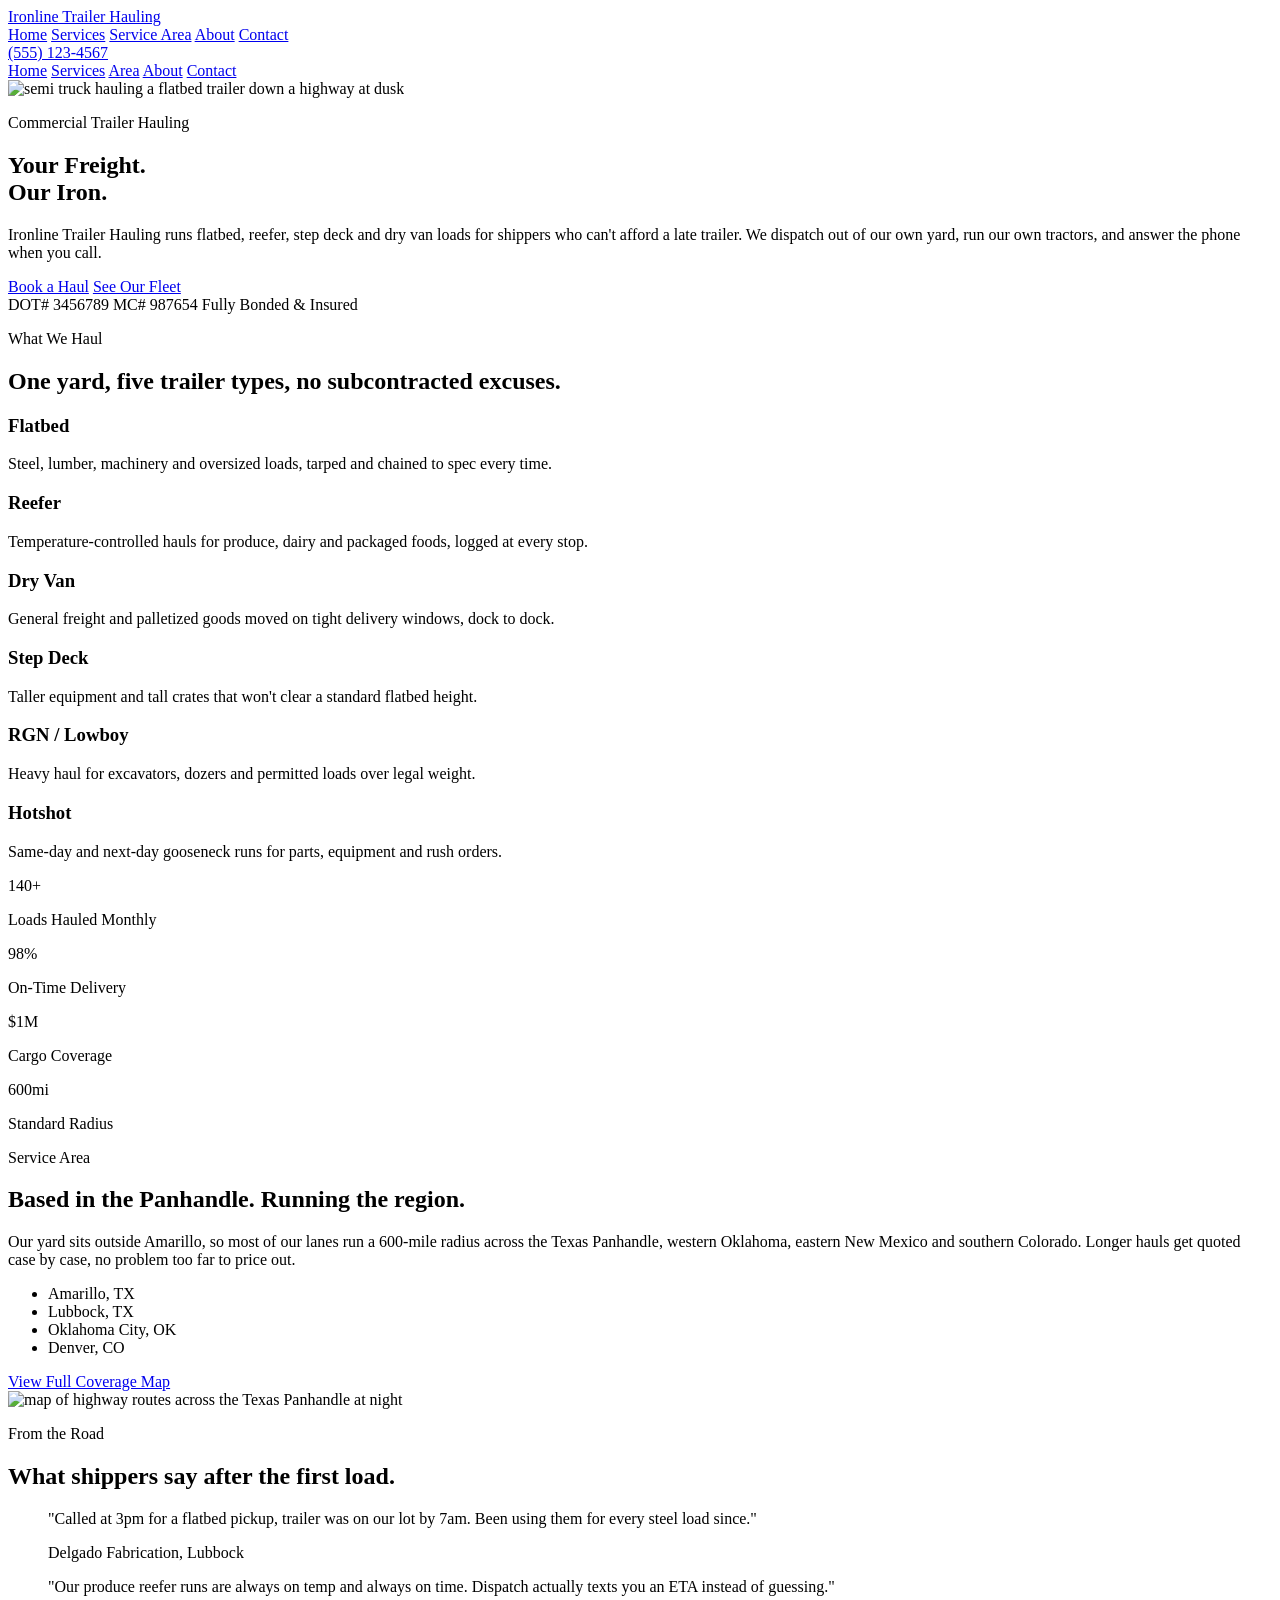
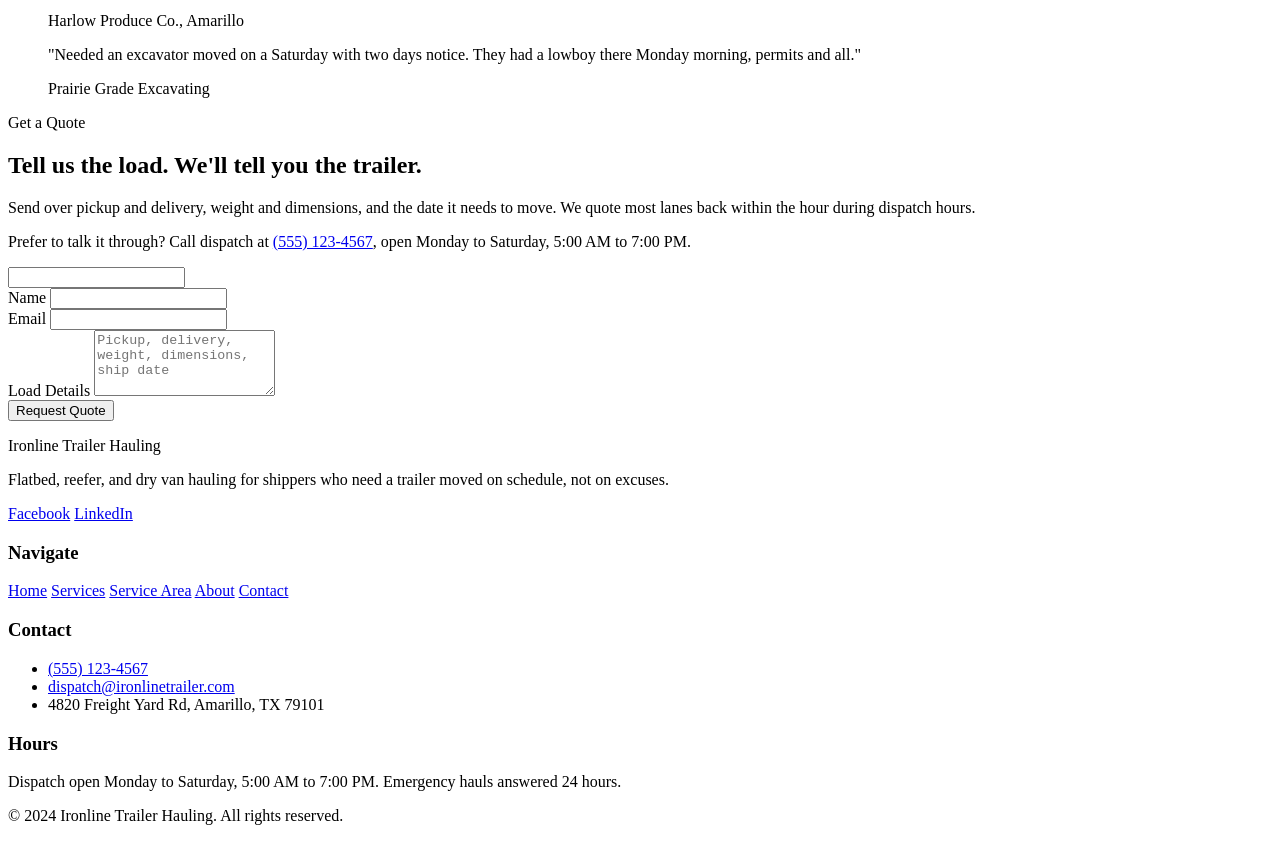
==== index.html @ a18b69f9 "Initial site generated by Tibly" ====
<!DOCTYPE html>
<html lang="en">
<head>
<meta charset="utf-8">
<meta name="viewport" content="width=device-width, initial-scale=1">
<title>Ironline Trailer Hauling | Flatbed, Reefer & Dry Van Trailer Hauling</title>
<meta name="description" content="Ironline Trailer Hauling moves flatbed, reefer, step deck and dry van freight across the region. DOT-compliant, fully insured, dispatch open six days a week.">
<link rel="canonical" href="https://ironline-hauling-2fc3.sites.tibly.ai/">
<meta property="og:type" content="website">
<meta property="og:url" content="https://ironline-hauling-2fc3.sites.tibly.ai/">
<meta property="og:site_name" content="Ironline Trailer Hauling">
<meta property="og:title" content="Ironline Trailer Hauling | Flatbed, Reefer & Dry Van Trailer Hauling">
<meta property="og:description" content="Ironline Trailer Hauling moves flatbed, reefer, step deck and dry van freight across the region. DOT-compliant, fully insured, dispatch open six days a week.">
<meta name="twitter:card" content="summary_large_image">
<link rel="icon" href="/favicon.svg" type="image/svg+xml">
<link rel="preconnect" href="https://fonts.googleapis.com">
<link rel="preconnect" href="https://fonts.gstatic.com" crossorigin>
<link href="https://fonts.googleapis.com/css2?family=Rajdhani:wght@500;600;700&family=Inter:wght@400;500;600&display=swap" rel="stylesheet">
<link rel="stylesheet" href="/styles.css">
</head>
<body>
<!-- block:header -->
<header class="sticky top-0 z-50 border-b border-accent-800 bg-surface/95 backdrop-blur">
  <div class="mx-auto flex max-w-7xl items-center justify-between gap-4 px-6 py-4">
    <a href="/" class="font-display text-2xl font-bold uppercase tracking-wide text-ink">
      <span data-tibly-field="business-name">Ironline Trailer Hauling</span>
    </a>

    <nav class="hidden items-center gap-8 font-body text-sm font-medium uppercase tracking-wide text-ink/80 md:flex">
      <a href="/" class="transition hover:text-brand-400">Home</a>
      <a href="/services" class="transition hover:text-brand-400">Services</a>
      <a href="/coverage" class="transition hover:text-brand-400">Service Area</a>
      <a href="/about" class="transition hover:text-brand-400">About</a>
      <a href="/contact" class="transition hover:text-brand-400">Contact</a>
    </nav>

    <a href="tel:+15551234567" data-tibly-field="phone" class="hidden rounded-md bg-brand-500 px-5 py-2.5 font-display text-base font-semibold uppercase tracking-wide text-surface transition hover:bg-brand-400 sm:inline-block">
      (555) 123-4567
    </a>
  </div>

  <nav class="flex items-center justify-between gap-4 overflow-x-auto border-t border-accent-800 px-6 py-2 font-body text-xs font-medium uppercase tracking-wide text-ink/70 md:hidden">
    <a href="/" class="transition hover:text-brand-400">Home</a>
    <a href="/services" class="transition hover:text-brand-400">Services</a>
    <a href="/coverage" class="transition hover:text-brand-400">Area</a>
    <a href="/about" class="transition hover:text-brand-400">About</a>
    <a href="/contact" class="transition hover:text-brand-400">Contact</a>
  </nav>
</header>
<!-- /block:header -->
<!-- block:value-hero-cta -->
<section class="relative overflow-hidden bg-surface" data-block="value-hero-cta">
  <img src="https://images.unsplash.com/photo-1601584115197-04ecc0da31d7?w=1600&q=80" alt="semi truck hauling a flatbed trailer down a highway at dusk" class="absolute inset-0 h-full w-full object-cover opacity-70">
  <div class="absolute inset-0 bg-gradient-to-t from-surface via-surface/60 to-surface/20"></div>
  <div class="absolute inset-x-0 top-0 h-px bg-brand-500/40"></div>

  <div class="relative z-10 mx-auto max-w-7xl px-6 pt-28 pb-10 md:pt-36 md:pb-14">
    <p class="font-display text-sm font-semibold uppercase tracking-[0.3em] text-brand-400">Commercial Trailer Hauling</p>
    <h1 class="mt-4 max-w-4xl font-display text-6xl font-bold uppercase leading-[0.95] tracking-tight text-ink md:text-8xl">
      Your Freight.<br><span class="text-brand-500">Our Iron.</span>
    </h1>
    <p class="mt-6 max-w-prose font-body text-lg text-ink/80">
      <span data-tibly-field="business-name">Ironline Trailer Hauling</span> runs flatbed, reefer, step deck and dry van
      loads for shippers who can't afford a late trailer. We dispatch out of our own yard, run our own tractors,
      and answer the phone when you call.
    </p>
    <div class="mt-8 flex flex-wrap gap-4">
      <a href="/contact" class="btn">Book a Haul</a>
      <a href="/services" class="btn-secondary">See Our Fleet</a>
    </div>

    <div class="mt-8 flex flex-wrap items-center gap-x-8 gap-y-2 border-t border-accent-800/60 pt-5 font-body text-xs font-medium uppercase tracking-widest text-ink/50">
      <span>DOT# 3456789</span>
      <span>MC# 987654</span>
      <span>Fully Bonded &amp; Insured</span>
    </div>
  </div>
</section>
<!-- /block:value-hero-cta -->
<!-- block:service-grid -->
<section class="bg-surface py-20 md:py-28" data-block="service-grid">
  <div class="mx-auto max-w-7xl px-6">
    <p class="font-display text-sm font-semibold uppercase tracking-[0.3em] text-accent-400">What We Haul</p>
    <h2 class="mt-3 max-w-2xl font-display text-4xl font-bold uppercase tracking-tight text-ink md:text-5xl">
      One yard, five trailer types, no subcontracted excuses.
    </h2>

    <div class="mt-14 grid gap-6 sm:grid-cols-2 lg:grid-cols-3">
      <div class="card">
        <h3 class="font-display text-2xl font-semibold uppercase tracking-wide text-brand-400">Flatbed</h3>
        <p class="mt-3 font-body text-sm text-ink/70">Steel, lumber, machinery and oversized loads, tarped and chained to spec every time.</p>
      </div>
      <div class="card">
        <h3 class="font-display text-2xl font-semibold uppercase tracking-wide text-brand-400">Reefer</h3>
        <p class="mt-3 font-body text-sm text-ink/70">Temperature-controlled hauls for produce, dairy and packaged foods, logged at every stop.</p>
      </div>
      <div class="card">
        <h3 class="font-display text-2xl font-semibold uppercase tracking-wide text-brand-400">Dry Van</h3>
        <p class="mt-3 font-body text-sm text-ink/70">General freight and palletized goods moved on tight delivery windows, dock to dock.</p>
      </div>
      <div class="card">
        <h3 class="font-display text-2xl font-semibold uppercase tracking-wide text-brand-400">Step Deck</h3>
        <p class="mt-3 font-body text-sm text-ink/70">Taller equipment and tall crates that won't clear a standard flatbed height.</p>
      </div>
      <div class="card">
        <h3 class="font-display text-2xl font-semibold uppercase tracking-wide text-brand-400">RGN / Lowboy</h3>
        <p class="mt-3 font-body text-sm text-ink/70">Heavy haul for excavators, dozers and permitted loads over legal weight.</p>
      </div>
      <div class="card">
        <h3 class="font-display text-2xl font-semibold uppercase tracking-wide text-brand-400">Hotshot</h3>
        <p class="mt-3 font-body text-sm text-ink/70">Same-day and next-day gooseneck runs for parts, equipment and rush orders.</p>
      </div>
    </div>
  </div>
</section>
<!-- /block:service-grid -->
<!-- block:trust-bar -->
<section class="bg-accent-900" data-block="trust-bar">
  <div class="mx-auto max-w-7xl px-6 py-16 md:py-20">
    <div class="grid grid-cols-2 gap-y-10 gap-x-6 text-center md:grid-cols-4">
      <div>
        <p class="font-display text-5xl font-bold text-brand-500 md:text-6xl">140+</p>
        <p class="mt-2 font-body text-xs font-medium uppercase tracking-widest text-ink/60">Loads Hauled Monthly</p>
      </div>
      <div>
        <p class="font-display text-5xl font-bold text-brand-500 md:text-6xl">98%</p>
        <p class="mt-2 font-body text-xs font-medium uppercase tracking-widest text-ink/60">On-Time Delivery</p>
      </div>
      <div>
        <p class="font-display text-5xl font-bold text-brand-500 md:text-6xl">$1M</p>
        <p class="mt-2 font-body text-xs font-medium uppercase tracking-widest text-ink/60">Cargo Coverage</p>
      </div>
      <div>
        <p class="font-display text-5xl font-bold text-brand-500 md:text-6xl">600mi</p>
        <p class="mt-2 font-body text-xs font-medium uppercase tracking-widest text-ink/60">Standard Radius</p>
      </div>
    </div>
  </div>
</section>
<!-- /block:trust-bar -->
<!-- block:coverage-area -->
<section class="bg-surface py-20 md:py-28" data-block="coverage-area">
  <div class="mx-auto grid max-w-7xl gap-12 px-6 md:grid-cols-2 md:items-center md:gap-16">
    <div class="order-2 md:order-1">
      <p class="font-display text-sm font-semibold uppercase tracking-[0.3em] text-accent-400">Service Area</p>
      <h2 class="mt-3 font-display text-4xl font-bold uppercase tracking-tight text-ink md:text-5xl">
        Based in the Panhandle. Running the region.
      </h2>
      <p class="mt-5 max-w-prose font-body text-ink/70">
        Our yard sits outside Amarillo, so most of our lanes run a 600-mile radius across the Texas
        Panhandle, western Oklahoma, eastern New Mexico and southern Colorado. Longer hauls get quoted
        case by case, no problem too far to price out.
      </p>
      <ul class="mt-6 grid grid-cols-2 gap-3 font-body text-sm text-ink/70">
        <li class="border-l border-accent-700 pl-3">Amarillo, TX</li>
        <li class="border-l border-accent-700 pl-3">Lubbock, TX</li>
        <li class="border-l border-accent-700 pl-3">Oklahoma City, OK</li>
        <li class="border-l border-accent-700 pl-3">Denver, CO</li>
      </ul>
      <a href="/coverage" class="mt-8 inline-flex items-center gap-2 font-display text-lg font-semibold uppercase tracking-wide text-accent-300 underline decoration-accent-600 underline-offset-4 transition hover:text-brand-400">
        View Full Coverage Map
      </a>
    </div>
    <div class="order-1 md:order-2">
      <img src="https://images.unsplash.com/photo-1580674285054-bed31e145f59?w=1200&q=80" alt="map of highway routes across the Texas Panhandle at night" class="aspect-[4/3] w-full rounded-lg border border-accent-800 object-cover">
    </div>
  </div>
</section>
<!-- /block:coverage-area -->
<!-- block:review-strip -->
<section class="bg-accent-900 py-20 md:py-24" data-block="review-strip">
  <div class="mx-auto max-w-7xl px-6">
    <p class="font-display text-sm font-semibold uppercase tracking-[0.3em] text-brand-400">From the Road</p>
    <h2 class="mt-3 font-display text-4xl font-bold uppercase tracking-tight text-ink md:text-5xl">
      What shippers say after the first load.
    </h2>

    <div class="mt-12 grid gap-6 md:grid-cols-3">
      <blockquote class="rounded-lg border border-accent-800 bg-surface p-6">
        <p class="font-body text-ink/80">"Called at 3pm for a flatbed pickup, trailer was on our lot by 7am. Been using them for every steel load since."</p>
        <footer class="mt-4 font-display text-sm font-semibold uppercase tracking-wide text-brand-400">Delgado Fabrication, Lubbock</footer>
      </blockquote>
      <blockquote class="rounded-lg border border-accent-800 bg-surface p-6">
        <p class="font-body text-ink/80">"Our produce reefer runs are always on temp and always on time. Dispatch actually texts you an ETA instead of guessing."</p>
        <footer class="mt-4 font-display text-sm font-semibold uppercase tracking-wide text-brand-400">Harlow Produce Co., Amarillo</footer>
      </blockquote>
      <blockquote class="rounded-lg border border-accent-800 bg-surface p-6">
        <p class="font-body text-ink/80">"Needed an excavator moved on a Saturday with two days notice. They had a lowboy there Monday morning, permits and all."</p>
        <footer class="mt-4 font-display text-sm font-semibold uppercase tracking-wide text-brand-400">Prairie Grade Excavating</footer>
      </blockquote>
    </div>
  </div>
</section>
<!-- /block:review-strip -->
<!-- block:quote-cta -->
<section class="relative overflow-hidden bg-surface py-20 md:py-28" data-block="quote-cta">
  <div class="absolute inset-x-0 top-0 h-px bg-brand-500/40"></div>
  <div class="mx-auto grid max-w-7xl gap-12 px-6 md:grid-cols-2 md:gap-16">
    <div>
      <p class="font-display text-sm font-semibold uppercase tracking-[0.3em] text-brand-400">Get a Quote</p>
      <h2 class="mt-3 font-display text-4xl font-bold uppercase tracking-tight text-ink md:text-5xl">
        Tell us the load. We'll tell you the trailer.
      </h2>
      <p class="mt-5 max-w-prose font-body text-ink/70">
        Send over pickup and delivery, weight and dimensions, and the date it needs to move. We quote
        most lanes back within the hour during dispatch hours.
      </p>
      <p class="mt-8 font-body text-sm text-ink/60">
        Prefer to talk it through? Call dispatch at
        <a href="tel:+15551234567" data-tibly-field="phone" class="font-semibold text-brand-400 underline decoration-brand-600 underline-offset-4 transition hover:text-brand-300">(555) 123-4567</a>,
        open <span data-tibly-field="hours">Monday to Saturday, 5:00 AM to 7:00 PM</span>.
      </p>
    </div>

    <form method="POST" action="https://api.tibly.ai/api/public/site-forms" class="rounded-lg border border-accent-800 bg-accent-900 p-8">
      <input type="hidden" name="_page" value="/index">
      <input type="text" name="_gotcha" class="hidden" tabindex="-1" autocomplete="off" aria-hidden="true">

      <div class="grid gap-5">
        <div>
          <label for="name" class="font-display text-xs font-semibold uppercase tracking-widest text-ink/70">Name</label>
          <input id="name" name="name" type="text" required class="mt-2 w-full rounded-md border border-accent-700 bg-surface px-4 py-3 font-body text-ink placeholder:text-ink/30 focus:border-brand-500 focus:outline-none focus:ring-2 focus:ring-brand-400">
        </div>
        <div>
          <label for="email" class="font-display text-xs font-semibold uppercase tracking-widest text-ink/70">Email</label>
          <input id="email" name="email" type="email" required class="mt-2 w-full rounded-md border border-accent-700 bg-surface px-4 py-3 font-body text-ink placeholder:text-ink/30 focus:border-brand-500 focus:outline-none focus:ring-2 focus:ring-brand-400">
        </div>
        <div>
          <label for="message" class="font-display text-xs font-semibold uppercase tracking-widest text-ink/70">Load Details</label>
          <textarea id="message" name="message" rows="4" required placeholder="Pickup, delivery, weight, dimensions, ship date" class="mt-2 w-full rounded-md border border-accent-700 bg-surface px-4 py-3 font-body text-ink placeholder:text-ink/30 focus:border-brand-500 focus:outline-none focus:ring-2 focus:ring-brand-400"></textarea>
        </div>
        <button type="submit" class="btn mt-2 w-full">Request Quote</button>
      </div>
    </form>
  </div>
</section>
<!-- /block:quote-cta -->
<!-- block:footer -->
<footer class="border-t border-accent-800 bg-surface">
  <div class="mx-auto grid max-w-7xl gap-12 px-6 py-16 md:grid-cols-4">
    <div class="md:col-span-1">
      <p class="font-display text-2xl font-bold uppercase tracking-wide text-ink">
        <span data-tibly-field="business-name">Ironline Trailer Hauling</span>
      </p>
      <p class="mt-3 max-w-xs font-body text-sm text-ink/60">
        Flatbed, reefer, and dry van hauling for shippers who need a trailer moved on schedule, not on excuses.
      </p>
      <div data-tibly-field="links" class="mt-5 flex gap-4">
        <a href="https://facebook.com" class="text-sm font-medium text-accent-300 underline decoration-accent-600 underline-offset-4 transition hover:text-brand-400">Facebook</a>
        <a href="https://linkedin.com" class="text-sm font-medium text-accent-300 underline decoration-accent-600 underline-offset-4 transition hover:text-brand-400">LinkedIn</a>
      </div>
    </div>

    <div>
      <h3 class="font-display text-sm font-semibold uppercase tracking-widest text-brand-400">Navigate</h3>
      <nav class="mt-4 flex flex-col gap-2 font-body text-sm text-ink/70">
        <a href="/" class="transition hover:text-ink">Home</a>
        <a href="/services" class="transition hover:text-ink">Services</a>
        <a href="/coverage" class="transition hover:text-ink">Service Area</a>
        <a href="/about" class="transition hover:text-ink">About</a>
        <a href="/contact" class="transition hover:text-ink">Contact</a>
      </nav>
    </div>

    <div>
      <h3 class="font-display text-sm font-semibold uppercase tracking-widest text-brand-400">Contact</h3>
      <ul class="mt-4 flex flex-col gap-2 font-body text-sm text-ink/70">
        <li>
          <a href="tel:+15551234567" data-tibly-field="phone" class="transition hover:text-ink">(555) 123-4567</a>
        </li>
        <li>
          <a href="mailto:dispatch@ironlinetrailer.com" data-tibly-field="email" class="transition hover:text-ink">dispatch@ironlinetrailer.com</a>
        </li>
        <li>
          <span data-tibly-field="address">4820 Freight Yard Rd, Amarillo, TX 79101</span>
        </li>
      </ul>
    </div>

    <div>
      <h3 class="font-display text-sm font-semibold uppercase tracking-widest text-brand-400">Hours</h3>
      <p class="mt-4 font-body text-sm text-ink/70" data-tibly-field="hours">
        Dispatch open Monday to Saturday, 5:00 AM to 7:00 PM. Emergency hauls answered 24 hours.
      </p>
    </div>
  </div>

  <div class="border-t border-accent-800 px-6 py-6">
    <p class="mx-auto max-w-7xl font-body text-xs text-ink/40">
      &copy; 2024 <span data-tibly-field="business-name">Ironline Trailer Hauling</span>. All rights reserved.
    </p>
  </div>
</footer>
<!-- /block:footer -->
  <script async src="https://api.tibly.ai/widget/v1.js"></script>
</body>
</html>
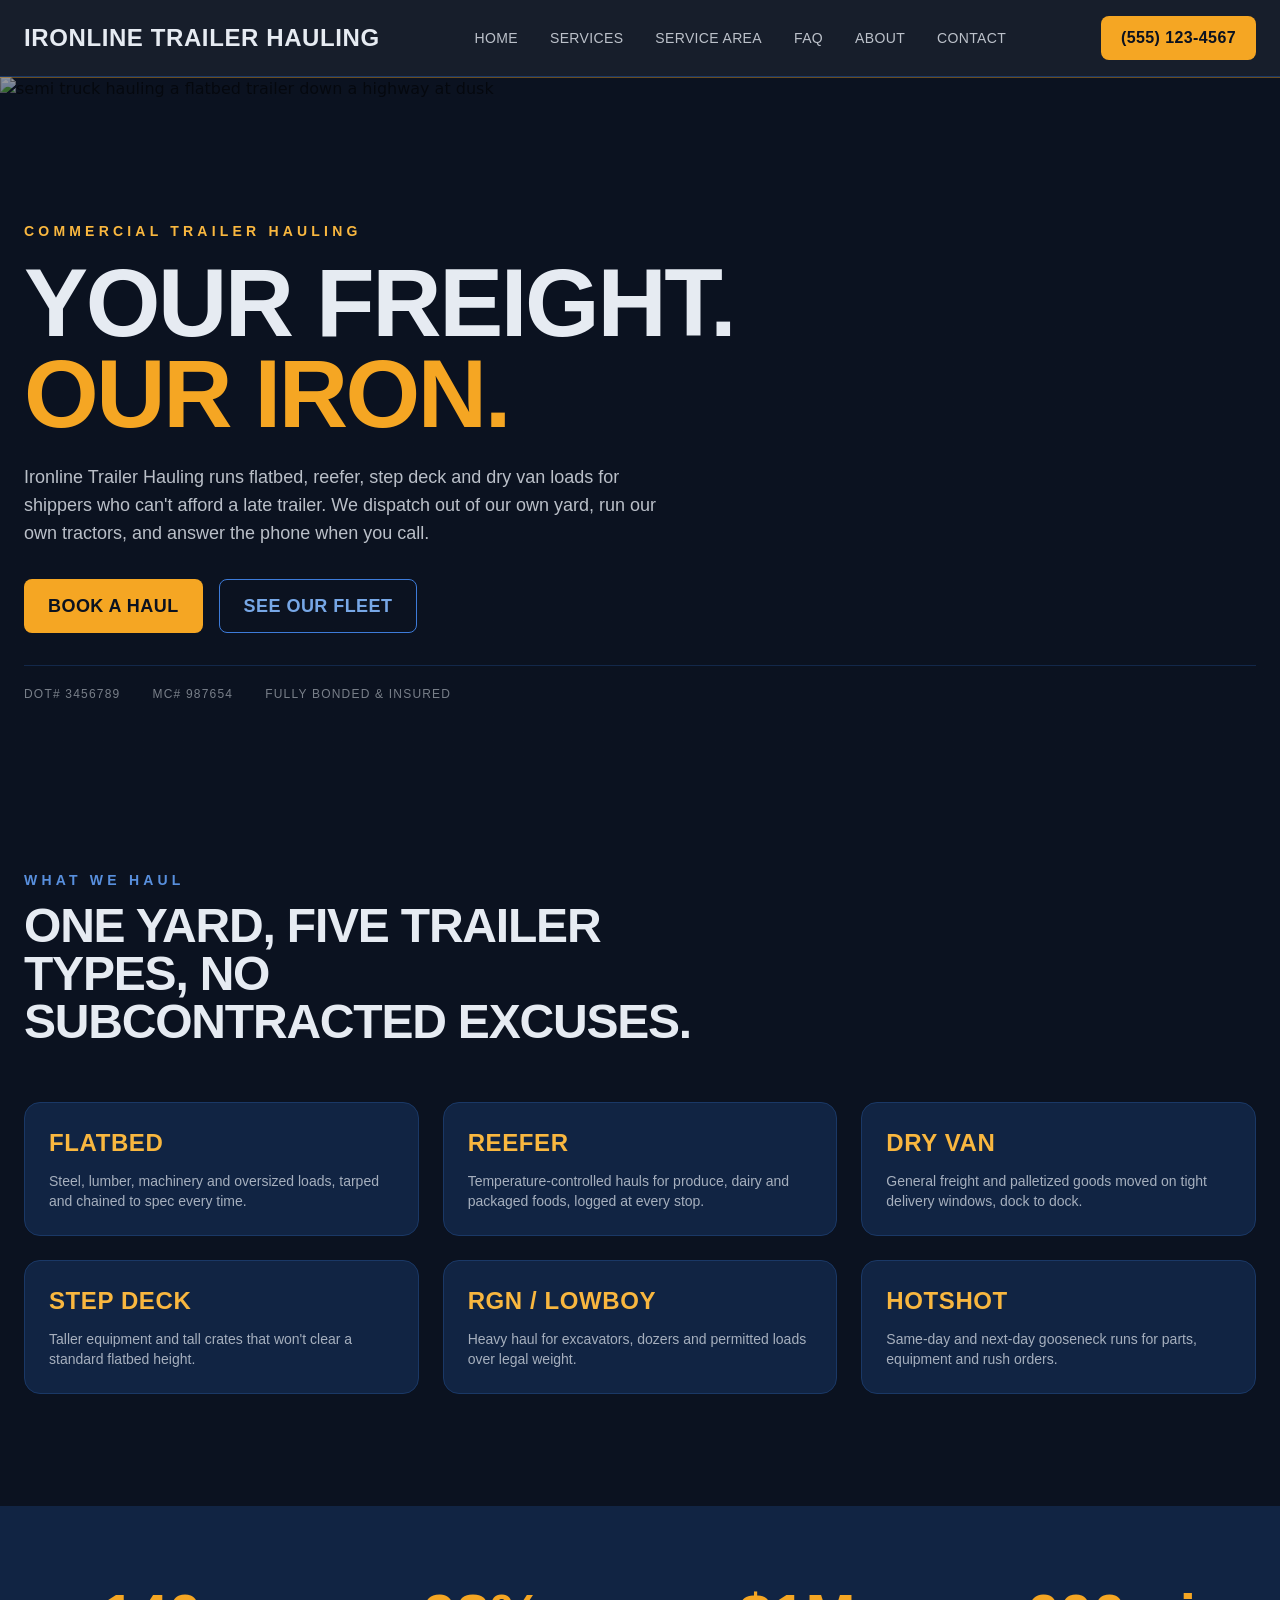
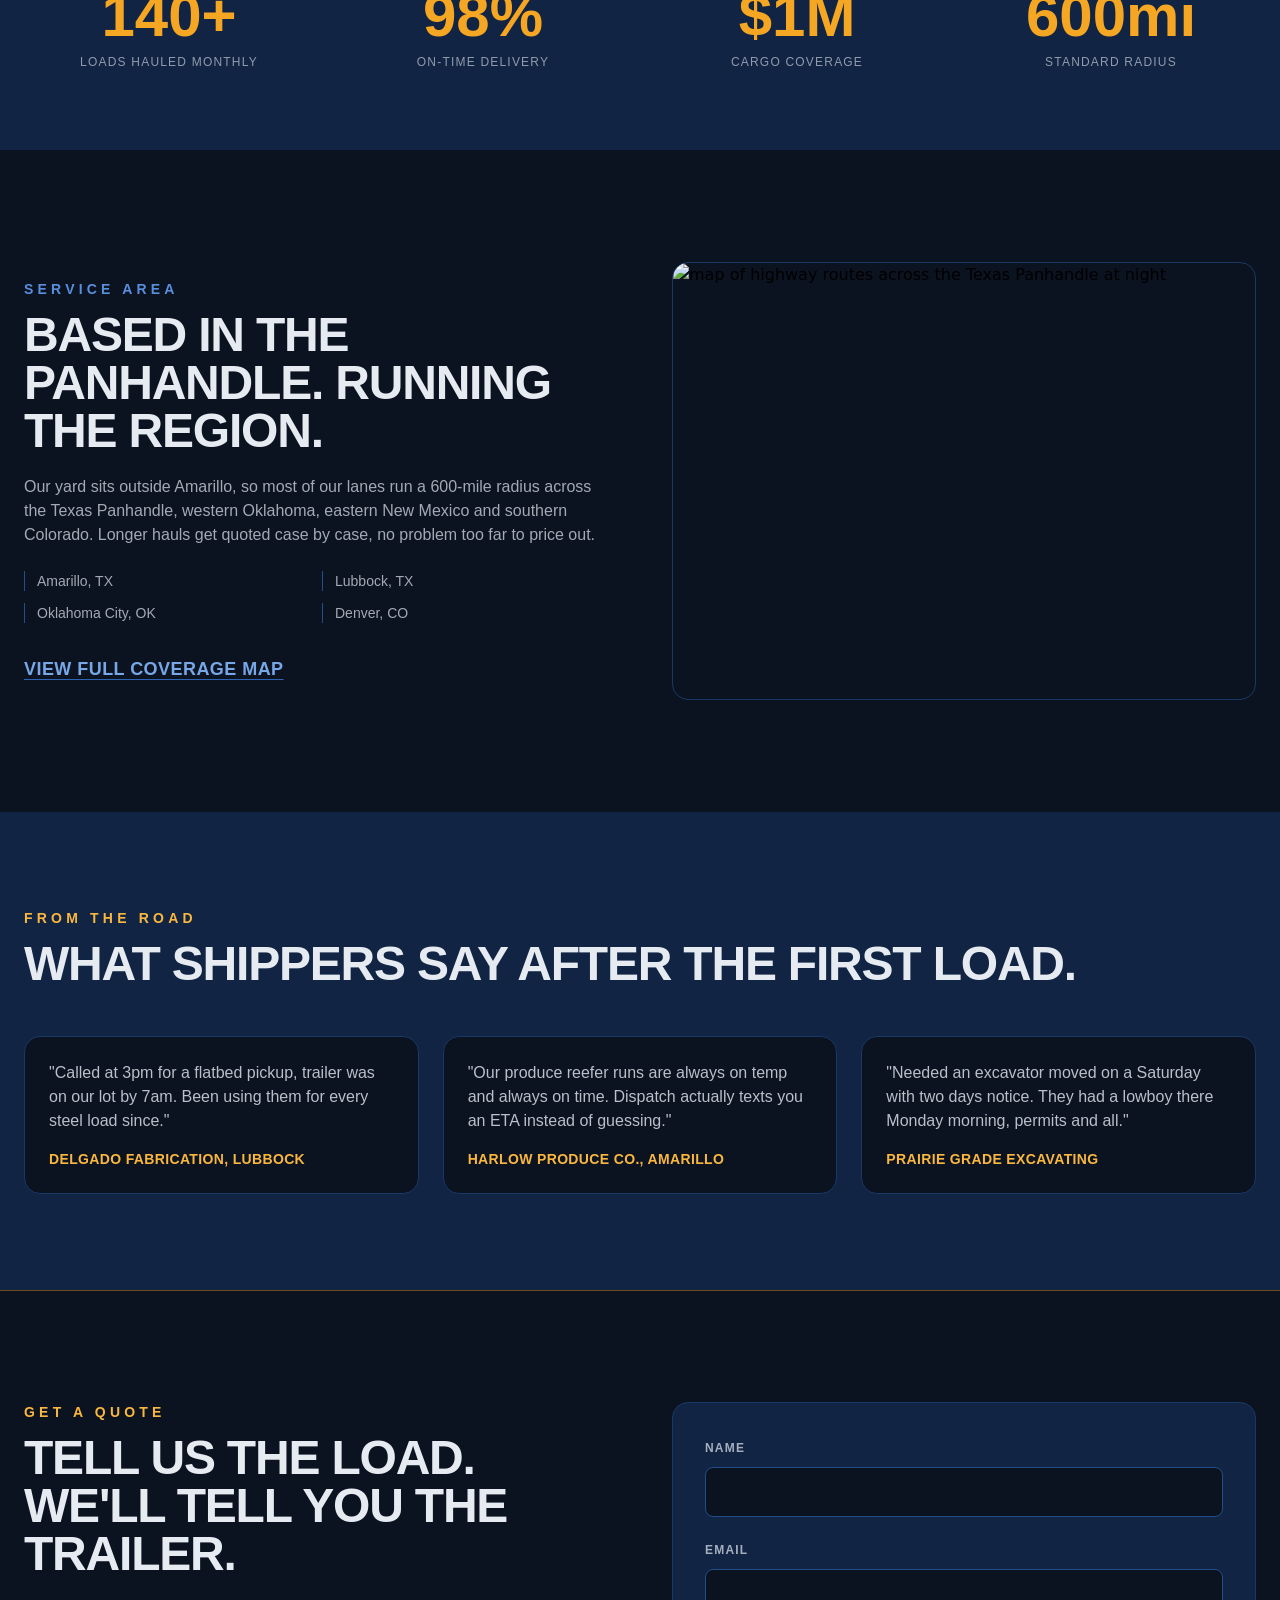
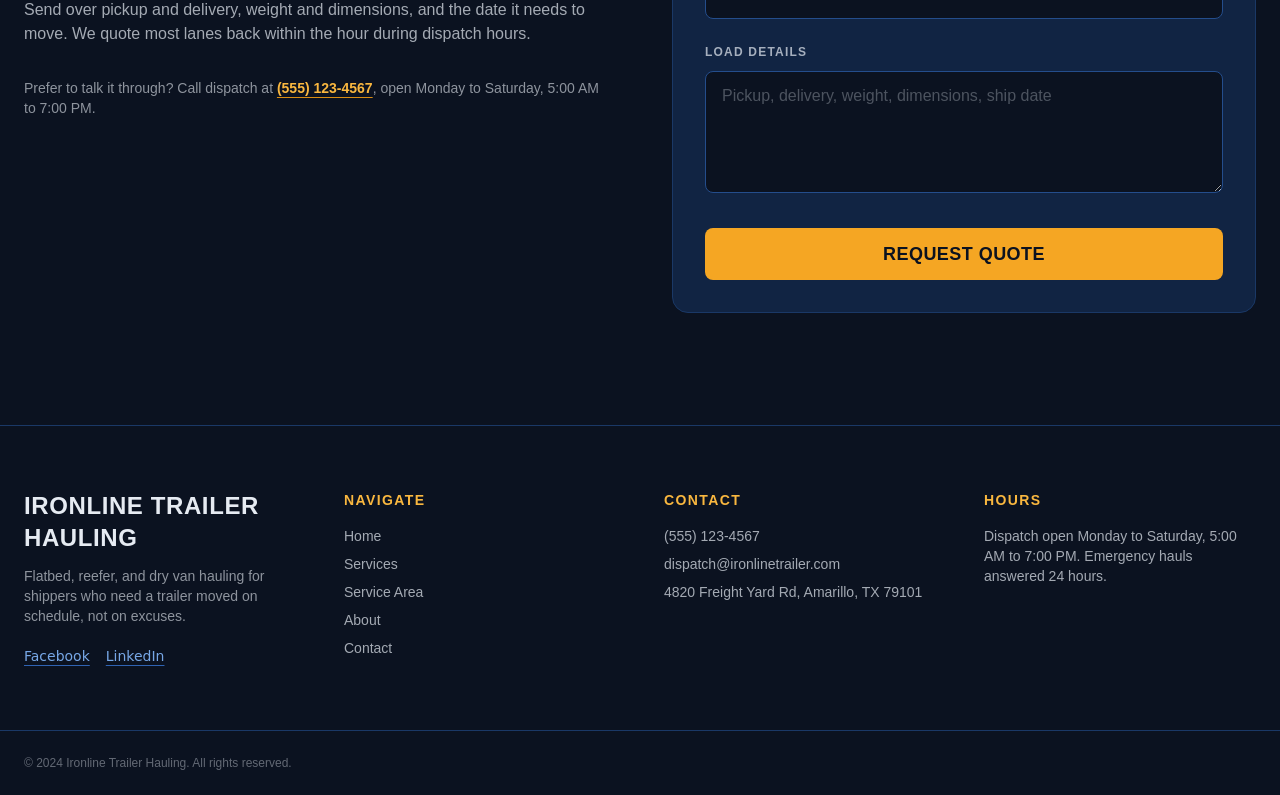
==== commit 41ee9d0e: "Add /faq to the site navigation" ====
--- a/index.html
+++ b/index.html
@@ -27,11 +27,7 @@
     </a>
 
     <nav class="hidden items-center gap-8 font-body text-sm font-medium uppercase tracking-wide text-ink/80 md:flex">
-      <a href="/" class="transition hover:text-brand-400">Home</a>
-      <a href="/services" class="transition hover:text-brand-400">Services</a>
-      <a href="/coverage" class="transition hover:text-brand-400">Service Area</a>
-      <a href="/about" class="transition hover:text-brand-400">About</a>
-      <a href="/contact" class="transition hover:text-brand-400">Contact</a>
+      <a href="/" class="transition hover:text-brand-400">Home</a> <a href="/services" class="transition hover:text-brand-400">Services</a> <a href="/coverage" class="transition hover:text-brand-400">Service Area</a> <a href="/faq" class="transition hover:text-brand-400">FAQ</a> <a href="/about" class="transition hover:text-brand-400">About</a> <a href="/contact" class="transition hover:text-brand-400">Contact</a>
     </nav>
 
     <a href="tel:+15551234567" data-tibly-field="phone" class="hidden rounded-md bg-brand-500 px-5 py-2.5 font-display text-base font-semibold uppercase tracking-wide text-surface transition hover:bg-brand-400 sm:inline-block">
--- a/styles.css
+++ b/styles.css
@@ -0,0 +1,2 @@
+/*! tailwindcss v4.3.2 | MIT License | https://tailwindcss.com */
+@layer properties{@supports (((-webkit-hyphens:none)) and (not (margin-trim:inline))) or ((-moz-orient:inline) and (not (color:rgb(from red r g b)))){*,:before,:after,::backdrop{--tw-space-y-reverse:0;--tw-divide-y-reverse:0;--tw-border-style:solid;--tw-gradient-position:initial;--tw-gradient-from:#0000;--tw-gradient-via:#0000;--tw-gradient-to:#0000;--tw-gradient-stops:initial;--tw-gradient-via-stops:initial;--tw-gradient-from-position:0%;--tw-gradient-via-position:50%;--tw-gradient-to-position:100%;--tw-leading:initial;--tw-font-weight:initial;--tw-tracking:initial;--tw-backdrop-blur:initial;--tw-backdrop-brightness:initial;--tw-backdrop-contrast:initial;--tw-backdrop-grayscale:initial;--tw-backdrop-hue-rotate:initial;--tw-backdrop-invert:initial;--tw-backdrop-opacity:initial;--tw-backdrop-saturate:initial;--tw-backdrop-sepia:initial;--tw-shadow:0 0 #0000;--tw-shadow-color:initial;--tw-shadow-alpha:100%;--tw-inset-shadow:0 0 #0000;--tw-inset-shadow-color:initial;--tw-inset-shadow-alpha:100%;--tw-ring-color:initial;--tw-ring-shadow:0 0 #0000;--tw-inset-ring-color:initial;--tw-inset-ring-shadow:0 0 #0000;--tw-ring-inset:initial;--tw-ring-offset-width:0px;--tw-ring-offset-color:#fff;--tw-ring-offset-shadow:0 0 #0000;--tw-divide-x-reverse:0}}}@layer theme{:root,:host{--font-sans:ui-sans-serif, system-ui, sans-serif, "Apple Color Emoji", "Segoe UI Emoji", "Segoe UI Symbol", "Noto Color Emoji";--font-mono:ui-monospace, SFMono-Regular, Menlo, Monaco, Consolas, "Liberation Mono", "Courier New", monospace;--spacing:.25rem;--container-xs:20rem;--container-md:28rem;--container-2xl:42rem;--container-3xl:48rem;--container-4xl:56rem;--container-7xl:80rem;--text-xs:.75rem;--text-xs--line-height:calc(1 / .75);--text-sm:.875rem;--text-sm--line-height:calc(1.25 / .875);--text-base:1rem;--text-base--line-height:calc(1.5 / 1);--text-lg:1.125rem;--text-lg--line-height:calc(1.75 / 1.125);--text-2xl:1.5rem;--text-2xl--line-height:calc(2 / 1.5);--text-3xl:1.875rem;--text-3xl--line-height:calc(2.25 / 1.875);--text-4xl:2.25rem;--text-4xl--line-height:calc(2.5 / 2.25);--text-5xl:3rem;--text-5xl--line-height:1;--text-6xl:3.75rem;--text-6xl--line-height:1;--text-7xl:4.5rem;--text-7xl--line-height:1;--text-8xl:6rem;--text-8xl--line-height:1;--font-weight-medium:500;--font-weight-semibold:600;--font-weight-bold:700;--tracking-tight:-.025em;--tracking-wide:.025em;--tracking-widest:.1em;--leading-tight:1.25;--leading-relaxed:1.625;--radius-md:.5rem;--radius-lg:1rem;--default-transition-duration:.15s;--default-transition-timing-function:cubic-bezier(.4, 0, .2, 1);--default-font-family:var(--font-sans);--default-mono-font-family:var(--font-mono);--color-brand-300:#ffc766;--color-brand-400:#f9b73f;--color-brand-500:#f5a623;--color-brand-600:#d98c12;--color-accent-300:#77a7e6;--color-accent-400:#588fdd;--color-accent-500:#3d7bd9;--color-accent-600:#2f63b3;--color-accent-700:#244d8c;--color-accent-800:#1a3866;--color-accent-900:#112443;--color-surface:#0b1220;--color-ink:#e6ebf2;--font-display:"Rajdhani", sans-serif;--font-body:"Inter", sans-serif}}@layer base{*,:after,:before,::backdrop{box-sizing:border-box;border:0 solid;margin:0;padding:0}::file-selector-button{box-sizing:border-box;border:0 solid;margin:0;padding:0}html,:host{-webkit-text-size-adjust:100%;tab-size:4;line-height:1.5;font-family:var(--default-font-family,ui-sans-serif, system-ui, sans-serif, "Apple Color Emoji", "Segoe UI Emoji", "Segoe UI Symbol", "Noto Color Emoji");font-feature-settings:var(--default-font-feature-settings,normal);font-variation-settings:var(--default-font-variation-settings,normal);-webkit-tap-highlight-color:transparent}hr{height:0;color:inherit;border-top-width:1px}abbr:where([title]){-webkit-text-decoration:underline dotted;text-decoration:underline dotted}h1,h2,h3,h4,h5,h6{font-size:inherit;font-weight:inherit}a{color:inherit;-webkit-text-decoration:inherit;-webkit-text-decoration:inherit;-webkit-text-decoration:inherit;text-decoration:inherit}b,strong{font-weight:bolder}code,kbd,samp,pre{font-family:var(--default-mono-font-family,ui-monospace, SFMono-Regular, Menlo, Monaco, Consolas, "Liberation Mono", "Courier New", monospace);font-feature-settings:var(--default-mono-font-feature-settings,normal);font-variation-settings:var(--default-mono-font-variation-settings,normal);font-size:1em}small{font-size:80%}sub,sup{vertical-align:baseline;font-size:75%;line-height:0;position:relative}sub{bottom:-.25em}sup{top:-.5em}table{text-indent:0;border-color:inherit;border-collapse:collapse}:-moz-focusring{outline:auto}progress{vertical-align:baseline}summary{display:list-item}ol,ul,menu{list-style:none}img,svg,video,canvas,audio,iframe,embed,object{vertical-align:middle;display:block}img,video{max-width:100%;height:auto}button,input,select,optgroup,textarea{font:inherit;font-feature-settings:inherit;font-variation-settings:inherit;letter-spacing:inherit;color:inherit;opacity:1;background-color:#0000;border-radius:0}::file-selector-button{font:inherit;font-feature-settings:inherit;font-variation-settings:inherit;letter-spacing:inherit;color:inherit;opacity:1;background-color:#0000;border-radius:0}:where(select:is([multiple],[size])) optgroup{font-weight:bolder}:where(select:is([multiple],[size])) optgroup option{padding-inline-start:20px}::file-selector-button{margin-inline-end:4px}::placeholder{opacity:1}@supports (not ((-webkit-appearance:-apple-pay-button))) or (contain-intrinsic-size:1px){::placeholder{color:currentColor}@supports (color:color-mix(in lab, red, red)){::placeholder{color:color-mix(in oklab, currentcolor 50%, transparent)}}}textarea{resize:vertical}::-webkit-search-decoration{-webkit-appearance:none}::-webkit-date-and-time-value{min-height:1lh;text-align:inherit}::-webkit-datetime-edit{display:inline-flex}::-webkit-datetime-edit-fields-wrapper{padding:0}::-webkit-datetime-edit{padding-block:0}::-webkit-datetime-edit-year-field{padding-block:0}::-webkit-datetime-edit-month-field{padding-block:0}::-webkit-datetime-edit-day-field{padding-block:0}::-webkit-datetime-edit-hour-field{padding-block:0}::-webkit-datetime-edit-minute-field{padding-block:0}::-webkit-datetime-edit-second-field{padding-block:0}::-webkit-datetime-edit-millisecond-field{padding-block:0}::-webkit-datetime-edit-meridiem-field{padding-block:0}::-webkit-calendar-picker-indicator{line-height:1}:-moz-ui-invalid{box-shadow:none}button,input:where([type=button],[type=reset],[type=submit]){appearance:button}::file-selector-button{appearance:button}::-webkit-inner-spin-button{height:auto}::-webkit-outer-spin-button{height:auto}[hidden]:where(:not([hidden=until-found])){display:none!important}}@layer components{.btn{justify-content:center;align-items:center;gap:calc(var(--spacing) * 2);border-radius:var(--radius-md);background-color:var(--color-brand-500);padding-inline:calc(var(--spacing) * 6);padding-block:calc(var(--spacing) * 3);font-family:var(--font-display);font-size:var(--text-lg);line-height:var(--tw-leading,var(--text-lg--line-height));--tw-font-weight:var(--font-weight-semibold);font-weight:var(--font-weight-semibold);--tw-tracking:var(--tracking-wide);letter-spacing:var(--tracking-wide);color:var(--color-surface);text-transform:uppercase;transition-property:color,background-color,border-color,outline-color,text-decoration-color,fill,stroke,--tw-gradient-from,--tw-gradient-via,--tw-gradient-to,opacity,box-shadow,transform,translate,scale,rotate,filter,-webkit-backdrop-filter,backdrop-filter,display,content-visibility,overlay,pointer-events;transition-timing-function:var(--tw-ease,var(--default-transition-timing-function));transition-duration:var(--tw-duration,var(--default-transition-duration));display:inline-flex}@media (hover:hover){.btn:hover{background-color:var(--color-brand-400)}}.btn:focus{--tw-ring-shadow:var(--tw-ring-inset,) 0 0 0 calc(2px + var(--tw-ring-offset-width)) var(--tw-ring-color,currentcolor);box-shadow:var(--tw-inset-shadow), var(--tw-inset-ring-shadow), var(--tw-ring-offset-shadow), var(--tw-ring-shadow), var(--tw-shadow);--tw-ring-color:var(--color-brand-300);--tw-ring-offset-width:2px;--tw-ring-offset-shadow:var(--tw-ring-inset,) 0 0 0 var(--tw-ring-offset-width) var(--tw-ring-offset-color);--tw-ring-offset-color:var(--color-surface);--tw-outline-style:none;outline-style:none}.btn-secondary{justify-content:center;align-items:center;gap:calc(var(--spacing) * 2);border-radius:var(--radius-md);border-style:var(--tw-border-style);border-width:1px;border-color:var(--color-accent-500);padding-inline:calc(var(--spacing) * 6);padding-block:calc(var(--spacing) * 3);font-family:var(--font-display);font-size:var(--text-lg);line-height:var(--tw-leading,var(--text-lg--line-height));--tw-font-weight:var(--font-weight-semibold);font-weight:var(--font-weight-semibold);--tw-tracking:var(--tracking-wide);letter-spacing:var(--tracking-wide);color:var(--color-accent-300);text-transform:uppercase;transition-property:color,background-color,border-color,outline-color,text-decoration-color,fill,stroke,--tw-gradient-from,--tw-gradient-via,--tw-gradient-to,opacity,box-shadow,transform,translate,scale,rotate,filter,-webkit-backdrop-filter,backdrop-filter,display,content-visibility,overlay,pointer-events;transition-timing-function:var(--tw-ease,var(--default-transition-timing-function));transition-duration:var(--tw-duration,var(--default-transition-duration));background-color:#0000;display:inline-flex}@media (hover:hover){.btn-secondary:hover{background-color:var(--color-accent-900);color:var(--color-ink)}}.btn-secondary:focus{--tw-ring-shadow:var(--tw-ring-inset,) 0 0 0 calc(2px + var(--tw-ring-offset-width)) var(--tw-ring-color,currentcolor);box-shadow:var(--tw-inset-shadow), var(--tw-inset-ring-shadow), var(--tw-ring-offset-shadow), var(--tw-ring-shadow), var(--tw-shadow);--tw-ring-color:var(--color-accent-400);--tw-outline-style:none;outline-style:none}.card{border-radius:var(--radius-lg);border-style:var(--tw-border-style);border-width:1px;border-color:var(--color-accent-800);background-color:var(--color-accent-900);padding:calc(var(--spacing) * 6)}}@layer utilities{.pointer-events-none{pointer-events:none}.absolute{position:absolute}.relative{position:relative}.sticky{position:sticky}.inset-0{inset:0}.inset-x-0{inset-inline:0}.top-0{top:0}.top-24{top:calc(var(--spacing) * 24)}.-bottom-4{bottom:calc(var(--spacing) * -4)}.-left-4{left:calc(var(--spacing) * -4)}.z-10{z-index:10}.z-50{z-index:50}.order-1{order:1}.order-2{order:2}.mx-auto{margin-inline:auto}.-mt-4{margin-top:calc(var(--spacing) * -4)}.mt-1{margin-top:var(--spacing)}.mt-2{margin-top:calc(var(--spacing) * 2)}.mt-3{margin-top:calc(var(--spacing) * 3)}.mt-4{margin-top:calc(var(--spacing) * 4)}.mt-5{margin-top:calc(var(--spacing) * 5)}.mt-6{margin-top:calc(var(--spacing) * 6)}.mt-8{margin-top:calc(var(--spacing) * 8)}.mt-10{margin-top:calc(var(--spacing) * 10)}.mt-12{margin-top:calc(var(--spacing) * 12)}.mt-14{margin-top:calc(var(--spacing) * 14)}.mt-16{margin-top:calc(var(--spacing) * 16)}.mt-20{margin-top:calc(var(--spacing) * 20)}.block{display:block}.flex{display:flex}.grid{display:grid}.hidden{display:none}.inline-flex{display:inline-flex}.aspect-\[4\/3\]{aspect-ratio:4/3}.aspect-\[4\/5\]{aspect-ratio:4/5}.h-24{height:calc(var(--spacing) * 24)}.h-full{height:100%}.h-px{height:1px}.w-6{width:calc(var(--spacing) * 6)}.w-12{width:calc(var(--spacing) * 12)}.w-24{width:calc(var(--spacing) * 24)}.w-full{width:100%}.max-w-2xl{max-width:var(--container-2xl)}.max-w-3xl{max-width:var(--container-3xl)}.max-w-4xl{max-width:var(--container-4xl)}.max-w-7xl{max-width:var(--container-7xl)}.max-w-md{max-width:var(--container-md)}.max-w-prose{max-width:65ch}.max-w-xs{max-width:var(--container-xs)}.min-w-\[640px\]{min-width:640px}.shrink-0{flex-shrink:0}.border-collapse{border-collapse:collapse}.grid-cols-2{grid-template-columns:repeat(2,minmax(0,1fr))}.grid-cols-3{grid-template-columns:repeat(3,minmax(0,1fr))}.flex-col{flex-direction:column}.flex-wrap{flex-wrap:wrap}.items-center{align-items:center}.items-end{align-items:flex-end}.items-start{align-items:flex-start}.justify-between{justify-content:space-between}.justify-center{justify-content:center}.gap-2{gap:calc(var(--spacing) * 2)}.gap-3{gap:calc(var(--spacing) * 3)}.gap-4{gap:calc(var(--spacing) * 4)}.gap-5{gap:calc(var(--spacing) * 5)}.gap-6{gap:calc(var(--spacing) * 6)}.gap-8{gap:calc(var(--spacing) * 8)}.gap-10{gap:calc(var(--spacing) * 10)}.gap-12{gap:calc(var(--spacing) * 12)}.gap-16{gap:calc(var(--spacing) * 16)}.gap-px{gap:1px}:where(.space-y-3>:not(:last-child)){--tw-space-y-reverse:0;margin-block-start:calc(calc(var(--spacing) * 3) * var(--tw-space-y-reverse));margin-block-end:calc(calc(var(--spacing) * 3) * calc(1 - var(--tw-space-y-reverse)))}.gap-x-6{column-gap:calc(var(--spacing) * 6)}.gap-x-8{column-gap:calc(var(--spacing) * 8)}.gap-y-2{row-gap:calc(var(--spacing) * 2)}.gap-y-10{row-gap:calc(var(--spacing) * 10)}:where(.divide-y>:not(:last-child)){--tw-divide-y-reverse:0;border-bottom-style:var(--tw-border-style);border-top-style:var(--tw-border-style);border-top-width:calc(1px * var(--tw-divide-y-reverse));border-bottom-width:calc(1px * calc(1 - var(--tw-divide-y-reverse)))}:where(.divide-accent-800>:not(:last-child)){border-color:var(--color-accent-800)}.overflow-hidden{overflow:hidden}.overflow-x-auto{overflow-x:auto}.rounded-lg{border-radius:var(--radius-lg)}.rounded-md{border-radius:var(--radius-md)}.border{border-style:var(--tw-border-style);border-width:1px}.border-y{border-block-style:var(--tw-border-style);border-block-width:1px}.border-t{border-top-style:var(--tw-border-style);border-top-width:1px}.border-b{border-bottom-style:var(--tw-border-style);border-bottom-width:1px}.border-l{border-left-style:var(--tw-border-style);border-left-width:1px}.border-accent-700{border-color:var(--color-accent-700)}.border-accent-800{border-color:var(--color-accent-800)}.border-accent-800\/60{border-color:#1a386699}@supports (color:color-mix(in lab, red, red)){.border-accent-800\/60{border-color:color-mix(in oklab, var(--color-accent-800) 60%, transparent)}}.border-brand-500\/40{border-color:#f5a62366}@supports (color:color-mix(in lab, red, red)){.border-brand-500\/40{border-color:color-mix(in oklab, var(--color-brand-500) 40%, transparent)}}.bg-accent-800{background-color:var(--color-accent-800)}.bg-accent-900{background-color:var(--color-accent-900)}.bg-accent-900\/30{background-color:#1124434d}@supports (color:color-mix(in lab, red, red)){.bg-accent-900\/30{background-color:color-mix(in oklab, var(--color-accent-900) 30%, transparent)}}.bg-accent-900\/40{background-color:#11244366}@supports (color:color-mix(in lab, red, red)){.bg-accent-900\/40{background-color:color-mix(in oklab, var(--color-accent-900) 40%, transparent)}}.bg-accent-900\/60{background-color:#11244399}@supports (color:color-mix(in lab, red, red)){.bg-accent-900\/60{background-color:color-mix(in oklab, var(--color-accent-900) 60%, transparent)}}.bg-brand-500{background-color:var(--color-brand-500)}.bg-brand-500\/40{background-color:#f5a62366}@supports (color:color-mix(in lab, red, red)){.bg-brand-500\/40{background-color:color-mix(in oklab, var(--color-brand-500) 40%, transparent)}}.bg-surface{background-color:var(--color-surface)}.bg-surface\/95{background-color:#0b1220f2}@supports (color:color-mix(in lab, red, red)){.bg-surface\/95{background-color:color-mix(in oklab, var(--color-surface) 95%, transparent)}}.bg-gradient-to-r{--tw-gradient-position:to right in oklab;background-image:linear-gradient(var(--tw-gradient-stops))}.bg-gradient-to-t{--tw-gradient-position:to top in oklab;background-image:linear-gradient(var(--tw-gradient-stops))}.from-surface{--tw-gradient-from:var(--color-surface);--tw-gradient-stops:var(--tw-gradient-via-stops,var(--tw-gradient-position), var(--tw-gradient-from) var(--tw-gradient-from-position), var(--tw-gradient-to) var(--tw-gradient-to-position))}.from-transparent{--tw-gradient-from:transparent;--tw-gradient-stops:var(--tw-gradient-via-stops,var(--tw-gradient-position), var(--tw-gradient-from) var(--tw-gradient-from-position), var(--tw-gradient-to) var(--tw-gradient-to-position))}.via-brand-500\/40{--tw-gradient-via:#f5a62366}@supports (color:color-mix(in lab, red, red)){.via-brand-500\/40{--tw-gradient-via:color-mix(in oklab, var(--color-brand-500) 40%, transparent)}}.via-brand-500\/40{--tw-gradient-via-stops:var(--tw-gradient-position), var(--tw-gradient-from) var(--tw-gradient-from-position), var(--tw-gradient-via) var(--tw-gradient-via-position), var(--tw-gradient-to) var(--tw-gradient-to-position);--tw-gradient-stops:var(--tw-gradient-via-stops)}.via-surface\/60{--tw-gradient-via:#0b122099}@supports (color:color-mix(in lab, red, red)){.via-surface\/60{--tw-gradient-via:color-mix(in oklab, var(--color-surface) 60%, transparent)}}.via-surface\/60{--tw-gradient-via-stops:var(--tw-gradient-position), var(--tw-gradient-from) var(--tw-gradient-from-position), var(--tw-gradient-via) var(--tw-gradient-via-position), var(--tw-gradient-to) var(--tw-gradient-to-position);--tw-gradient-stops:var(--tw-gradient-via-stops)}.to-surface\/20{--tw-gradient-to:#0b122033}@supports (color:color-mix(in lab, red, red)){.to-surface\/20{--tw-gradient-to:color-mix(in oklab, var(--color-surface) 20%, transparent)}}.to-surface\/20{--tw-gradient-stops:var(--tw-gradient-via-stops,var(--tw-gradient-position), var(--tw-gradient-from) var(--tw-gradient-from-position), var(--tw-gradient-to) var(--tw-gradient-to-position))}.to-transparent{--tw-gradient-to:transparent;--tw-gradient-stops:var(--tw-gradient-via-stops,var(--tw-gradient-position), var(--tw-gradient-from) var(--tw-gradient-from-position), var(--tw-gradient-to) var(--tw-gradient-to-position))}.object-cover{object-fit:cover}.p-6{padding:calc(var(--spacing) * 6)}.p-8{padding:calc(var(--spacing) * 8)}.px-4{padding-inline:calc(var(--spacing) * 4)}.px-5{padding-inline:calc(var(--spacing) * 5)}.px-6{padding-inline:calc(var(--spacing) * 6)}.py-2{padding-block:calc(var(--spacing) * 2)}.py-2\.5{padding-block:calc(var(--spacing) * 2.5)}.py-3{padding-block:calc(var(--spacing) * 3)}.py-4{padding-block:calc(var(--spacing) * 4)}.py-6{padding-block:calc(var(--spacing) * 6)}.py-16{padding-block:calc(var(--spacing) * 16)}.py-20{padding-block:calc(var(--spacing) * 20)}.py-24{padding-block:calc(var(--spacing) * 24)}.pt-5{padding-top:calc(var(--spacing) * 5)}.pt-8{padding-top:calc(var(--spacing) * 8)}.pt-12{padding-top:calc(var(--spacing) * 12)}.pt-28{padding-top:calc(var(--spacing) * 28)}.pb-10{padding-bottom:calc(var(--spacing) * 10)}.pl-3{padding-left:calc(var(--spacing) * 3)}.text-center{text-align:center}.text-left{text-align:left}.text-right{text-align:right}.align-top{vertical-align:top}.font-body{font-family:var(--font-body)}.font-display{font-family:var(--font-display)}.text-2xl{font-size:var(--text-2xl);line-height:var(--tw-leading,var(--text-2xl--line-height))}.text-3xl{font-size:var(--text-3xl);line-height:var(--tw-leading,var(--text-3xl--line-height))}.text-4xl{font-size:var(--text-4xl);line-height:var(--tw-leading,var(--text-4xl--line-height))}.text-5xl{font-size:var(--text-5xl);line-height:var(--tw-leading,var(--text-5xl--line-height))}.text-6xl{font-size:var(--text-6xl);line-height:var(--tw-leading,var(--text-6xl--line-height))}.text-base{font-size:var(--text-base);line-height:var(--tw-leading,var(--text-base--line-height))}.text-lg{font-size:var(--text-lg);line-height:var(--tw-leading,var(--text-lg--line-height))}.text-sm{font-size:var(--text-sm);line-height:var(--tw-leading,var(--text-sm--line-height))}.text-xs{font-size:var(--text-xs);line-height:var(--tw-leading,var(--text-xs--line-height))}.leading-\[0\.95\]{--tw-leading:.95;line-height:.95}.leading-\[1\.05\]{--tw-leading:1.05;line-height:1.05}.leading-none{--tw-leading:1;line-height:1}.leading-relaxed{--tw-leading:var(--leading-relaxed);line-height:var(--leading-relaxed)}.leading-tight{--tw-leading:var(--leading-tight);line-height:var(--leading-tight)}.font-bold{--tw-font-weight:var(--font-weight-bold);font-weight:var(--font-weight-bold)}.font-medium{--tw-font-weight:var(--font-weight-medium);font-weight:var(--font-weight-medium)}.font-semibold{--tw-font-weight:var(--font-weight-semibold);font-weight:var(--font-weight-semibold)}.tracking-\[0\.3em\]{--tw-tracking:.3em;letter-spacing:.3em}.tracking-tight{--tw-tracking:var(--tracking-tight);letter-spacing:var(--tracking-tight)}.tracking-wide{--tw-tracking:var(--tracking-wide);letter-spacing:var(--tracking-wide)}.tracking-widest{--tw-tracking:var(--tracking-widest);letter-spacing:var(--tracking-widest)}.text-accent-300{color:var(--color-accent-300)}.text-accent-400{color:var(--color-accent-400)}.text-brand-400{color:var(--color-brand-400)}.text-brand-500{color:var(--color-brand-500)}.text-brand-500\/40{color:#f5a62366}@supports (color:color-mix(in lab, red, red)){.text-brand-500\/40{color:color-mix(in oklab, var(--color-brand-500) 40%, transparent)}}.text-ink{color:var(--color-ink)}.text-ink\/40{color:#e6ebf266}@supports (color:color-mix(in lab, red, red)){.text-ink\/40{color:color-mix(in oklab, var(--color-ink) 40%, transparent)}}.text-ink\/50{color:#e6ebf280}@supports (color:color-mix(in lab, red, red)){.text-ink\/50{color:color-mix(in oklab, var(--color-ink) 50%, transparent)}}.text-ink\/60{color:#e6ebf299}@supports (color:color-mix(in lab, red, red)){.text-ink\/60{color:color-mix(in oklab, var(--color-ink) 60%, transparent)}}.text-ink\/70{color:#e6ebf2b3}@supports (color:color-mix(in lab, red, red)){.text-ink\/70{color:color-mix(in oklab, var(--color-ink) 70%, transparent)}}.text-ink\/80{color:#e6ebf2cc}@supports (color:color-mix(in lab, red, red)){.text-ink\/80{color:color-mix(in oklab, var(--color-ink) 80%, transparent)}}.text-surface{color:var(--color-surface)}.uppercase{text-transform:uppercase}.underline{text-decoration-line:underline}.decoration-accent-600{-webkit-text-decoration-color:var(--color-accent-600);-webkit-text-decoration-color:var(--color-accent-600);text-decoration-color:var(--color-accent-600)}.decoration-brand-600{-webkit-text-decoration-color:var(--color-brand-600);-webkit-text-decoration-color:var(--color-brand-600);text-decoration-color:var(--color-brand-600)}.underline-offset-4{text-underline-offset:4px}.placeholder-ink\/30::placeholder{color:#e6ebf24d}@supports (color:color-mix(in lab, red, red)){.placeholder-ink\/30::placeholder{color:color-mix(in oklab, var(--color-ink) 30%, transparent)}}.opacity-70{opacity:.7}.backdrop-blur{--tw-backdrop-blur:blur(8px);-webkit-backdrop-filter:var(--tw-backdrop-blur,) var(--tw-backdrop-brightness,) var(--tw-backdrop-contrast,) var(--tw-backdrop-grayscale,) var(--tw-backdrop-hue-rotate,) var(--tw-backdrop-invert,) var(--tw-backdrop-opacity,) var(--tw-backdrop-saturate,) var(--tw-backdrop-sepia,);backdrop-filter:var(--tw-backdrop-blur,) var(--tw-backdrop-brightness,) var(--tw-backdrop-contrast,) var(--tw-backdrop-grayscale,) var(--tw-backdrop-hue-rotate,) var(--tw-backdrop-invert,) var(--tw-backdrop-opacity,) var(--tw-backdrop-saturate,) var(--tw-backdrop-sepia,)}.transition{transition-property:color,background-color,border-color,outline-color,text-decoration-color,fill,stroke,--tw-gradient-from,--tw-gradient-via,--tw-gradient-to,opacity,box-shadow,transform,translate,scale,rotate,filter,-webkit-backdrop-filter,backdrop-filter,display,content-visibility,overlay,pointer-events;transition-timing-function:var(--tw-ease,var(--default-transition-timing-function));transition-duration:var(--tw-duration,var(--default-transition-duration))}@media (hover:hover){.group-hover\:w-20:is(:where(.group):hover *){width:calc(var(--spacing) * 20)}}.placeholder\:text-ink\/30::placeholder{color:#e6ebf24d}@supports (color:color-mix(in lab, red, red)){.placeholder\:text-ink\/30::placeholder{color:color-mix(in oklab, var(--color-ink) 30%, transparent)}}@media (hover:hover){.hover\:bg-accent-900:hover{background-color:var(--color-accent-900)}.hover\:bg-brand-400:hover{background-color:var(--color-brand-400)}.hover\:text-brand-300:hover{color:var(--color-brand-300)}.hover\:text-brand-400:hover{color:var(--color-brand-400)}.hover\:text-ink:hover{color:var(--color-ink)}}.focus\:border-brand-400:focus{border-color:var(--color-brand-400)}.focus\:border-brand-500:focus{border-color:var(--color-brand-500)}.focus\:ring-1:focus{--tw-ring-shadow:var(--tw-ring-inset,) 0 0 0 calc(1px + var(--tw-ring-offset-width)) var(--tw-ring-color,currentcolor);box-shadow:var(--tw-inset-shadow), var(--tw-inset-ring-shadow), var(--tw-ring-offset-shadow), var(--tw-ring-shadow), var(--tw-shadow)}.focus\:ring-2:focus{--tw-ring-shadow:var(--tw-ring-inset,) 0 0 0 calc(2px + var(--tw-ring-offset-width)) var(--tw-ring-color,currentcolor);box-shadow:var(--tw-inset-shadow), var(--tw-inset-ring-shadow), var(--tw-ring-offset-shadow), var(--tw-ring-shadow), var(--tw-shadow)}.focus\:ring-brand-300:focus{--tw-ring-color:var(--color-brand-300)}.focus\:ring-brand-300\/40:focus{--tw-ring-color:#ffc76666}@supports (color:color-mix(in lab, red, red)){.focus\:ring-brand-300\/40:focus{--tw-ring-color:color-mix(in oklab, var(--color-brand-300) 40%, transparent)}}.focus\:ring-brand-400:focus{--tw-ring-color:var(--color-brand-400)}.focus\:outline-none:focus{--tw-outline-style:none;outline-style:none}@media (min-width:40rem){.sm\:col-span-1{grid-column:span 1/span 1}.sm\:col-span-2{grid-column:span 2/span 2}.sm\:block{display:block}.sm\:inline-block{display:inline-block}.sm\:w-auto{width:auto}.sm\:grid-cols-2{grid-template-columns:repeat(2,minmax(0,1fr))}.sm\:p-10{padding:calc(var(--spacing) * 10)}.sm\:py-28{padding-block:calc(var(--spacing) * 28)}.sm\:py-32{padding-block:calc(var(--spacing) * 32)}.sm\:text-5xl{font-size:var(--text-5xl);line-height:var(--tw-leading,var(--text-5xl--line-height))}.sm\:text-6xl{font-size:var(--text-6xl);line-height:var(--tw-leading,var(--text-6xl--line-height))}.sm\:text-7xl{font-size:var(--text-7xl);line-height:var(--tw-leading,var(--text-7xl--line-height))}}@media (min-width:48rem){.md\:order-1{order:1}.md\:order-2{order:2}.md\:col-span-1{grid-column:span 1/span 1}.md\:col-span-5{grid-column:span 5/span 5}.md\:col-span-7{grid-column:span 7/span 7}.md\:flex{display:flex}.md\:hidden{display:none}.md\:grid-cols-2{grid-template-columns:repeat(2,minmax(0,1fr))}.md\:grid-cols-3{grid-template-columns:repeat(3,minmax(0,1fr))}.md\:grid-cols-4{grid-template-columns:repeat(4,minmax(0,1fr))}.md\:grid-cols-12{grid-template-columns:repeat(12,minmax(0,1fr))}.md\:items-center{align-items:center}.md\:gap-8{gap:calc(var(--spacing) * 8)}.md\:gap-16{gap:calc(var(--spacing) * 16)}.md\:gap-20{gap:calc(var(--spacing) * 20)}.md\:py-20{padding-block:calc(var(--spacing) * 20)}.md\:py-24{padding-block:calc(var(--spacing) * 24)}.md\:py-28{padding-block:calc(var(--spacing) * 28)}.md\:py-32{padding-block:calc(var(--spacing) * 32)}.md\:pt-20{padding-top:calc(var(--spacing) * 20)}.md\:pt-36{padding-top:calc(var(--spacing) * 36)}.md\:pb-14{padding-bottom:calc(var(--spacing) * 14)}.md\:text-5xl{font-size:var(--text-5xl);line-height:var(--tw-leading,var(--text-5xl--line-height))}.md\:text-6xl{font-size:var(--text-6xl);line-height:var(--tw-leading,var(--text-6xl--line-height))}.md\:text-7xl{font-size:var(--text-7xl);line-height:var(--tw-leading,var(--text-7xl--line-height))}.md\:text-8xl{font-size:var(--text-8xl);line-height:var(--tw-leading,var(--text-8xl--line-height))}}@media (min-width:64rem){.lg\:sticky{position:sticky}.lg\:top-28{top:calc(var(--spacing) * 28)}.lg\:order-1{order:1}.lg\:order-2{order:2}.lg\:col-span-2{grid-column:span 2/span 2}.lg\:col-span-3{grid-column:span 3/span 3}.lg\:aspect-auto{aspect-ratio:auto}.lg\:grid-cols-2{grid-template-columns:repeat(2,minmax(0,1fr))}.lg\:grid-cols-3{grid-template-columns:repeat(3,minmax(0,1fr))}.lg\:grid-cols-4{grid-template-columns:repeat(4,minmax(0,1fr))}.lg\:grid-cols-5{grid-template-columns:repeat(5,minmax(0,1fr))}.lg\:grid-cols-\[0\.9fr_1\.4fr\]{grid-template-columns:.9fr 1.4fr}.lg\:grid-cols-\[1\.3fr_1fr\]{grid-template-columns:1.3fr 1fr}.lg\:items-center{align-items:center}.lg\:items-start{align-items:flex-start}.lg\:items-stretch{align-items:stretch}:where(.lg\:divide-x>:not(:last-child)){--tw-divide-x-reverse:0;border-inline-style:var(--tw-border-style);border-inline-start-width:calc(1px * var(--tw-divide-x-reverse));border-inline-end-width:calc(1px * calc(1 - var(--tw-divide-x-reverse)))}:where(.lg\:divide-accent-700>:not(:last-child)){border-color:var(--color-accent-700)}.lg\:border-r{border-right-style:var(--tw-border-style);border-right-width:1px}.lg\:border-accent-800{border-color:var(--color-accent-800)}.lg\:px-8{padding-inline:calc(var(--spacing) * 8)}.lg\:pr-8{padding-right:calc(var(--spacing) * 8)}.lg\:text-7xl{font-size:var(--text-7xl);line-height:var(--tw-leading,var(--text-7xl--line-height))}.lg\:first\:pl-0:first-child{padding-left:0}}}@property --tw-space-y-reverse{syntax:"*";inherits:false;initial-value:0}@property --tw-divide-y-reverse{syntax:"*";inherits:false;initial-value:0}@property --tw-border-style{syntax:"*";inherits:false;initial-value:solid}@property --tw-gradient-position{syntax:"*";inherits:false}@property --tw-gradient-from{syntax:"<color>";inherits:false;initial-value:#0000}@property --tw-gradient-via{syntax:"<color>";inherits:false;initial-value:#0000}@property --tw-gradient-to{syntax:"<color>";inherits:false;initial-value:#0000}@property --tw-gradient-stops{syntax:"*";inherits:false}@property --tw-gradient-via-stops{syntax:"*";inherits:false}@property --tw-gradient-from-position{syntax:"<length-percentage>";inherits:false;initial-value:0%}@property --tw-gradient-via-position{syntax:"<length-percentage>";inherits:false;initial-value:50%}@property --tw-gradient-to-position{syntax:"<length-percentage>";inherits:false;initial-value:100%}@property --tw-leading{syntax:"*";inherits:false}@property --tw-font-weight{syntax:"*";inherits:false}@property --tw-tracking{syntax:"*";inherits:false}@property --tw-backdrop-blur{syntax:"*";inherits:false}@property --tw-backdrop-brightness{syntax:"*";inherits:false}@property --tw-backdrop-contrast{syntax:"*";inherits:false}@property --tw-backdrop-grayscale{syntax:"*";inherits:false}@property --tw-backdrop-hue-rotate{syntax:"*";inherits:false}@property --tw-backdrop-invert{syntax:"*";inherits:false}@property --tw-backdrop-opacity{syntax:"*";inherits:false}@property --tw-backdrop-saturate{syntax:"*";inherits:false}@property --tw-backdrop-sepia{syntax:"*";inherits:false}@property --tw-shadow{syntax:"*";inherits:false;initial-value:0 0 #0000}@property --tw-shadow-color{syntax:"*";inherits:false}@property --tw-shadow-alpha{syntax:"<percentage>";inherits:false;initial-value:100%}@property --tw-inset-shadow{syntax:"*";inherits:false;initial-value:0 0 #0000}@property --tw-inset-shadow-color{syntax:"*";inherits:false}@property --tw-inset-shadow-alpha{syntax:"<percentage>";inherits:false;initial-value:100%}@property --tw-ring-color{syntax:"*";inherits:false}@property --tw-ring-shadow{syntax:"*";inherits:false;initial-value:0 0 #0000}@property --tw-inset-ring-color{syntax:"*";inherits:false}@property --tw-inset-ring-shadow{syntax:"*";inherits:false;initial-value:0 0 #0000}@property --tw-ring-inset{syntax:"*";inherits:false}@property --tw-ring-offset-width{syntax:"<length>";inherits:false;initial-value:0}@property --tw-ring-offset-color{syntax:"*";inherits:false;initial-value:#fff}@property --tw-ring-offset-shadow{syntax:"*";inherits:false;initial-value:0 0 #0000}@property --tw-divide-x-reverse{syntax:"*";inherits:false;initial-value:0}
